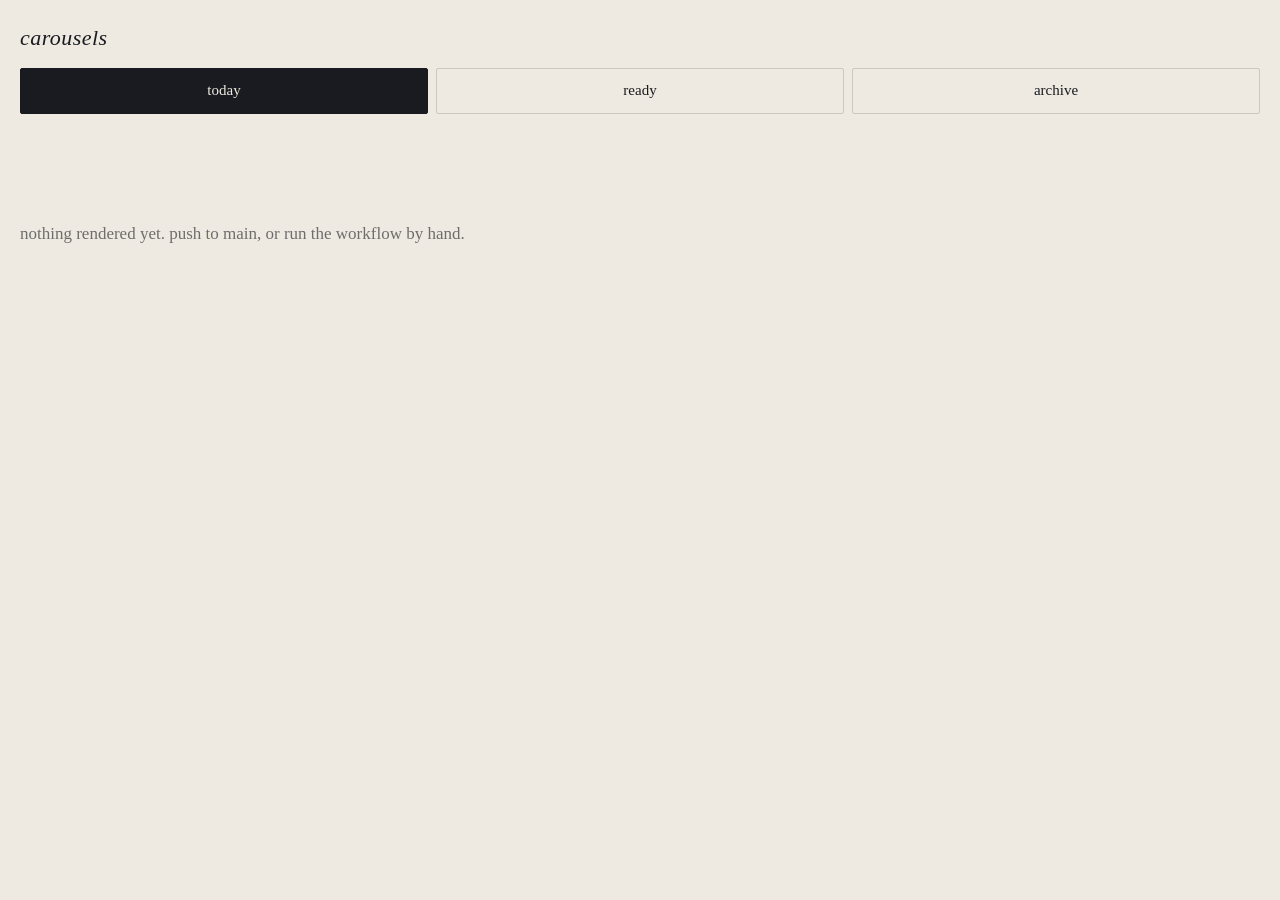
==== site/index.html @ a85d8b2f "Phases 3 to 6: cover bank, tokens, templates, linters, renderer, first essay The bank is collected f" ====
<!doctype html>
<html lang="en">
<head>
<meta charset="utf-8">
<meta name="viewport" content="width=device-width, initial-scale=1, viewport-fit=cover">
<meta name="apple-mobile-web-app-capable" content="yes">
<meta name="theme-color" content="#14161a">
<title>carousels</title>
<link rel="stylesheet" href="style.css">
</head>
<body>

<header>
  <h1>carousels</h1>
  <nav id="tabs">
    <button data-screen="today" class="on">today</button>
    <button data-screen="ready">ready</button>
    <button data-screen="archive">archive</button>
  </nav>
</header>

<main>
  <section id="today" class="screen on"></section>
  <section id="ready" class="screen"></section>
  <section id="archive" class="screen"></section>

  <section id="post" class="screen post">
    <button id="back">back</button>
    <h2 id="post-title"></h2>
    <p id="post-meta"></p>

    <div id="viewer">
      <div id="track"></div>
    </div>
    <p id="counter"></p>

    <div class="actions">
      <a id="download" class="button" download>download all</a>
      <!-- The caption is already in memory when this is tapped. See app.js. -->
      <button id="copy" class="button">copy caption</button>
    </div>
    <pre id="caption"></pre>
  </section>
</main>

<p id="empty" hidden>nothing rendered yet. push to main, or run the workflow by hand.</p>

<script src="app.js"></script>
</body>
</html>
---- site/style.css ----
/* Mobile first, and mobile only in practice: the only device that opens this
   is the phone the carousels are posted from. */

:root {
  --ground: #efeae1;
  --ink: #191b20;
  --rule: rgba(25, 27, 32, 0.16);
}

* { margin: 0; padding: 0; box-sizing: border-box; -webkit-tap-highlight-color: transparent; }

body {
  background: var(--ground);
  color: var(--ink);
  font: 17px/1.45 Georgia, "Times New Roman", serif;
  padding: env(safe-area-inset-top) env(safe-area-inset-right)
           env(safe-area-inset-bottom) env(safe-area-inset-left);
}

header { padding: 22px 20px 10px; }
h1 { font-size: 22px; font-weight: 400; font-style: italic; letter-spacing: 0.02em; }

nav { display: flex; gap: 8px; margin-top: 14px; }
nav button {
  flex: 1; padding: 11px 0; border: 1px solid var(--rule); background: none;
  color: var(--ink); font: inherit; font-size: 15px; border-radius: 2px;
}
nav button.on { background: var(--ink); color: var(--ground); border-color: var(--ink); }

main { padding: 8px 20px 60px; }

.screen { display: none; }
.screen.on { display: block; }

.card { border-top: 1px solid var(--rule); padding: 20px 0; }
.card h3 { font-size: 21px; font-weight: 400; }
.card.big h3 { font-size: 30px; line-height: 1.15; }
.card .meta { font-size: 14px; opacity: 0.65; margin: 6px 0 14px; }
.card.mourning { background: #14161a; color: #c9c6c1; padding: 20px 16px; }

.button {
  display: inline-block; padding: 12px 18px; border: 1px solid var(--rule);
  background: none; color: inherit; font: inherit; font-size: 15px;
  border-radius: 2px; text-decoration: none;
}

.none { opacity: 0.55; padding: 24px 0; }

#back { background: none; border: 0; color: inherit; font: inherit; font-style: italic;
        opacity: 0.7; padding: 6px 0 14px; }

#post-title { font-size: 27px; font-weight: 400; line-height: 1.15; }
#post-meta { font-size: 14px; opacity: 0.65; margin: 6px 0 16px; font-style: italic; }

/* One slide per screen, snapped, sized for a phone. */
#viewer { margin: 0 -20px; }
#track {
  display: flex; overflow-x: auto; scroll-snap-type: x mandatory;
  -webkit-overflow-scrolling: touch; scrollbar-width: none;
}
#track::-webkit-scrollbar { display: none; }
#track img {
  flex: 0 0 100%; width: 100%; height: auto; scroll-snap-align: center;
  display: block;
}

#counter { text-align: center; font-size: 14px; opacity: 0.6; padding: 10px 0 16px; }

.actions { display: flex; gap: 10px; }
.actions .button { flex: 1; text-align: center; }

#caption {
  margin-top: 18px; padding: 16px; border: 1px solid var(--rule);
  white-space: pre-wrap; font: 15px/1.5 Georgia, serif; user-select: text;
  -webkit-user-select: text;
}

#empty { padding: 30px 20px; opacity: 0.6; }

@media (prefers-color-scheme: dark) {
  :root { --ground: #14161a; --ink: #d8d4cd; --rule: rgba(216, 212, 205, 0.2); }
}
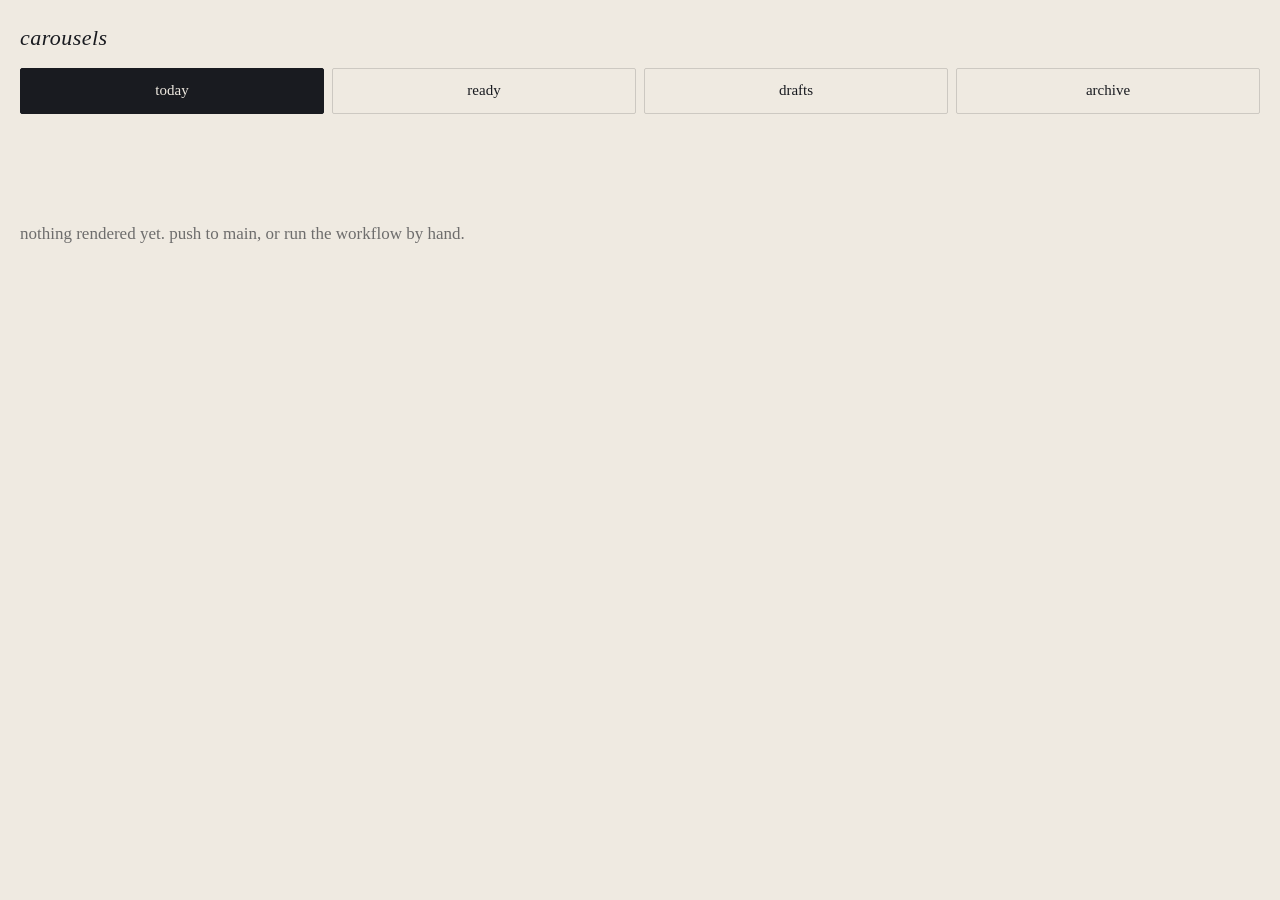
==== commit c8f4f1b7: "Publish the whole review set: a drafts screen, and gap counts on every card The site was only ever s" ====
--- a/site/index.html
+++ b/site/index.html
@@ -15,6 +15,7 @@
   <nav id="tabs">
     <button data-screen="today" class="on">today</button>
     <button data-screen="ready">ready</button>
+    <button data-screen="drafts">drafts</button>
     <button data-screen="archive">archive</button>
   </nav>
 </header>
@@ -22,6 +23,7 @@
 <main>
   <section id="today" class="screen on"></section>
   <section id="ready" class="screen"></section>
+  <section id="drafts" class="screen"></section>
   <section id="archive" class="screen"></section>
 
   <section id="post" class="screen post">
--- a/site/style.css
+++ b/site/style.css
@@ -80,3 +80,10 @@
 @media (prefers-color-scheme: dark) {
   :root { --ground: #14161a; --ink: #d8d4cd; --rule: rgba(216, 212, 205, 0.2); }
 }
+
+/* Drafts carry unfilled facts. Say so where nobody can miss it. */
+.warn {
+  border: 1px solid var(--rule); padding: 14px 16px; margin: 18px 0 4px;
+  font-size: 15px; line-height: 1.4; opacity: 0.85;
+}
+.gap { font-style: italic; }
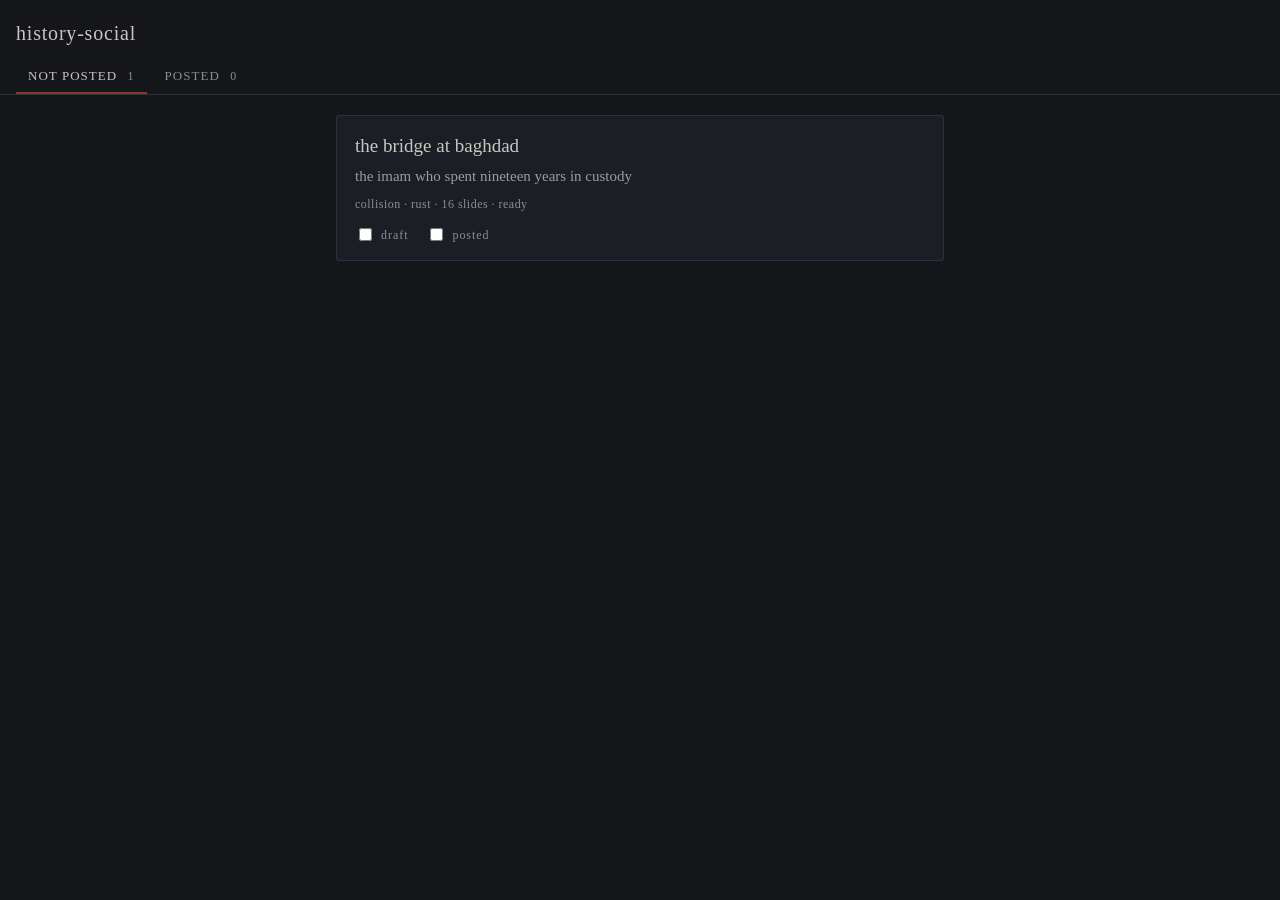
==== commit c6e08938: "Replace the page rule with a locator rule, and port the review site The page rule assumed every sour" ====
--- a/site/index.html
+++ b/site/index.html
@@ -2,50 +2,46 @@
 <html lang="en">
 <head>
 <meta charset="utf-8">
-<meta name="viewport" content="width=device-width, initial-scale=1, viewport-fit=cover">
-<meta name="apple-mobile-web-app-capable" content="yes">
-<meta name="theme-color" content="#14161a">
-<title>carousels</title>
+<meta name="viewport" content="width=device-width, initial-scale=1">
+<meta name="robots" content="noindex, nofollow">
+<title>history-social review</title>
 <link rel="stylesheet" href="style.css">
 </head>
 <body>
 
+<div id="review-banner" class="banner hidden"></div>
+
 <header>
-  <h1>carousels</h1>
-  <nav id="tabs">
-    <button data-screen="today" class="on">today</button>
-    <button data-screen="ready">ready</button>
-    <button data-screen="drafts">drafts</button>
-    <button data-screen="archive">archive</button>
+  <h1>history-social</h1>
+  <nav>
+    <button class="tab active" data-tab="unposted">NOT POSTED <span class="count" id="count-unposted"></span></button>
+    <button class="tab" data-tab="posted">POSTED <span class="count" id="count-posted"></span></button>
   </nav>
 </header>
 
-<main>
-  <section id="today" class="screen on"></section>
-  <section id="ready" class="screen"></section>
-  <section id="drafts" class="screen"></section>
-  <section id="archive" class="screen"></section>
+<main id="unposted" class="panel active"></main>
+<main id="posted" class="panel"></main>
 
-  <section id="post" class="screen post">
-    <button id="back">back</button>
-    <h2 id="post-title"></h2>
-    <p id="post-meta"></p>
-
-    <div id="viewer">
-      <div id="track"></div>
+<div id="post-view" class="post-view hidden">
+  <button id="close-post" aria-label="Close">&times;</button>
+  <div class="viewer-row">
+    <div class="viewer">
+      <img id="viewer-img" alt="">
+      <div class="viewer-count" id="viewer-count"></div>
+      <button id="prev-slide" class="nav-arrow left" aria-label="Previous slide">&#8249;</button>
+      <button id="next-slide" class="nav-arrow right" aria-label="Next slide">&#8250;</button>
     </div>
-    <p id="counter"></p>
-
-    <div class="actions">
-      <a id="download" class="button" download>download all</a>
-      <!-- The caption is already in memory when this is tapped. See app.js. -->
-      <button id="copy" class="button">copy caption</button>
-    </div>
-    <pre id="caption"></pre>
-  </section>
-</main>
-
-<p id="empty" hidden>nothing rendered yet. push to main, or run the workflow by hand.</p>
+    <aside class="caption-panel">
+      <h2>Caption</h2>
+      <pre id="caption-text"></pre>
+    </aside>
+  </div>
+  <div class="kbd-hint">&larr; &rarr; slides &nbsp;&middot;&nbsp; &uarr; &darr; posts &nbsp;&middot;&nbsp; Esc close</div>
+  <div class="post-actions">
+    <a id="download-all" download>DOWNLOAD ALL</a>
+    <button id="copy-caption">COPY CAPTION</button>
+  </div>
+</div>
 
 <script src="app.js"></script>
 </body>
--- a/site/style.css
+++ b/site/style.css
@@ -1,89 +1,264 @@
-/* Mobile first, and mobile only in practice: the only device that opens this
-   is the phone the carousels are posted from. */
+/* history-social review queue.
+ *
+ * Tokens match tokens/tokens.yaml. The night ground and bone ink are the
+ * account's own mourning pair, which is the right register for a surface
+ * whose whole job is looking hard at cards before they go out.
+ *
+ * No preprocessor, no framework, no web fonts. The bundled EB Garamond and
+ * Space Grotesk are baked into the rendered PNGs, not used by this page.
+ */
 
 :root {
-  --ground: #efeae1;
-  --ink: #191b20;
-  --rule: rgba(25, 27, 32, 0.16);
-}
-
-* { margin: 0; padding: 0; box-sizing: border-box; -webkit-tap-highlight-color: transparent; }
+  --ground: #14161A;        /* grounds.night */
+  --text: #C9C6C1;          /* inks.bone */
+  --accent: #8A3A2A;        /* inks.rust */
+  --card-bg: #1B1E24;
+  --edge: #2E333B;
+  --dim: #8A8F96;
+  --overlay: #0E1114;
+}
+
+* { box-sizing: border-box; }
 
 body {
+  margin: 0;
   background: var(--ground);
-  color: var(--ink);
-  font: 17px/1.45 Georgia, "Times New Roman", serif;
-  padding: env(safe-area-inset-top) env(safe-area-inset-right)
-           env(safe-area-inset-bottom) env(safe-area-inset-left);
-}
-
-header { padding: 22px 20px 10px; }
-h1 { font-size: 22px; font-weight: 400; font-style: italic; letter-spacing: 0.02em; }
-
-nav { display: flex; gap: 8px; margin-top: 14px; }
-nav button {
-  flex: 1; padding: 11px 0; border: 1px solid var(--rule); background: none;
-  color: var(--ink); font: inherit; font-size: 15px; border-radius: 2px;
-}
-nav button.on { background: var(--ink); color: var(--ground); border-color: var(--ink); }
-
-main { padding: 8px 20px 60px; }
-
-.screen { display: none; }
-.screen.on { display: block; }
-
-.card { border-top: 1px solid var(--rule); padding: 20px 0; }
-.card h3 { font-size: 21px; font-weight: 400; }
-.card.big h3 { font-size: 30px; line-height: 1.15; }
-.card .meta { font-size: 14px; opacity: 0.65; margin: 6px 0 14px; }
-.card.mourning { background: #14161a; color: #c9c6c1; padding: 20px 16px; }
-
-.button {
-  display: inline-block; padding: 12px 18px; border: 1px solid var(--rule);
-  background: none; color: inherit; font: inherit; font-size: 15px;
-  border-radius: 2px; text-decoration: none;
-}
-
-.none { opacity: 0.55; padding: 24px 0; }
-
-#back { background: none; border: 0; color: inherit; font: inherit; font-style: italic;
-        opacity: 0.7; padding: 6px 0 14px; }
-
-#post-title { font-size: 27px; font-weight: 400; line-height: 1.15; }
-#post-meta { font-size: 14px; opacity: 0.65; margin: 6px 0 16px; font-style: italic; }
-
-/* One slide per screen, snapped, sized for a phone. */
-#viewer { margin: 0 -20px; }
-#track {
-  display: flex; overflow-x: auto; scroll-snap-type: x mandatory;
-  -webkit-overflow-scrolling: touch; scrollbar-width: none;
-}
-#track::-webkit-scrollbar { display: none; }
-#track img {
-  flex: 0 0 100%; width: 100%; height: auto; scroll-snap-align: center;
-  display: block;
-}
-
-#counter { text-align: center; font-size: 14px; opacity: 0.6; padding: 10px 0 16px; }
-
-.actions { display: flex; gap: 10px; }
-.actions .button { flex: 1; text-align: center; }
-
-#caption {
-  margin-top: 18px; padding: 16px; border: 1px solid var(--rule);
-  white-space: pre-wrap; font: 15px/1.5 Georgia, serif; user-select: text;
-  -webkit-user-select: text;
-}
-
-#empty { padding: 30px 20px; opacity: 0.6; }
-
-@media (prefers-color-scheme: dark) {
-  :root { --ground: #14161a; --ink: #d8d4cd; --rule: rgba(216, 212, 205, 0.2); }
-}
-
-/* Drafts carry unfilled facts. Say so where nobody can miss it. */
-.warn {
-  border: 1px solid var(--rule); padding: 14px 16px; margin: 18px 0 4px;
-  font-size: 15px; line-height: 1.4; opacity: 0.85;
-}
-.gap { font-style: italic; }
+  color: var(--text);
+  font-family: Georgia, "Times New Roman", serif;
+  font-size: 16px;
+  line-height: 1.5;
+}
+
+.hidden { display: none !important; }
+
+.banner {
+  background: var(--accent);
+  color: #F4F2ED;
+  padding: 10px 16px;
+  font-size: 14px;
+  text-align: center;
+}
+
+/* ------------------------------------------------------------------ header */
+
+header {
+  position: sticky;
+  top: 0;
+  z-index: 5;
+  background: var(--ground);
+  border-bottom: 1px solid var(--edge);
+  padding: 18px 16px 0;
+}
+
+header h1 {
+  margin: 0 0 12px;
+  font-size: 20px;
+  font-weight: normal;
+  letter-spacing: 0.04em;
+}
+
+nav { display: flex; gap: 6px; }
+
+.tab {
+  background: none;
+  border: 0;
+  border-bottom: 2px solid transparent;
+  color: var(--dim);
+  font-family: inherit;
+  font-size: 13px;
+  letter-spacing: 0.08em;
+  padding: 8px 12px;
+  cursor: pointer;
+}
+
+.tab.active {
+  color: var(--text);
+  border-bottom-color: var(--accent);
+}
+
+.count {
+  display: inline-block;
+  margin-left: 6px;
+  color: var(--dim);
+  font-size: 12px;
+}
+
+/* ------------------------------------------------------------------- cards */
+
+.panel { display: none; max-width: 640px; margin: 0 auto; padding: 20px 16px 64px; }
+.panel.active { display: block; }
+
+.card {
+  background: var(--card-bg);
+  border: 1px solid var(--edge);
+  border-radius: 3px;
+  padding: 16px 18px;
+  margin-bottom: 12px;
+  cursor: pointer;
+}
+
+.card:hover { border-color: var(--dim); }
+
+/* A draft is not a third section. It stays in NOT POSTED, marked with a rule. */
+.card.is-draft { border-left: 3px solid var(--accent); }
+
+.card .imam { font-size: 19px; margin-bottom: 4px; }
+
+.card .label {
+  color: var(--text);
+  opacity: 0.75;
+  font-size: 15px;
+  margin-bottom: 8px;
+}
+
+.card .meta {
+  color: var(--dim);
+  font-size: 12px;
+  letter-spacing: 0.04em;
+  margin-bottom: 12px;
+}
+
+.flags { display: flex; gap: 18px; }
+.flag-pair { display: inline-flex; align-items: center; gap: 6px; }
+.flag-box { accent-color: var(--accent); cursor: pointer; }
+
+.flag {
+  color: var(--dim);
+  font-size: 12px;
+  letter-spacing: 0.08em;
+  cursor: pointer;
+}
+
+.empty { color: var(--dim); padding: 40px 0; text-align: center; }
+
+/* ------------------------------------------------------------------ viewer */
+
+.post-view {
+  position: fixed;
+  inset: 0;
+  z-index: 10;
+  /* Must stay opaque. At partial alpha the queue behind bleeds through and
+     the caption becomes unreadable. */
+  background: var(--overlay);
+  padding: 20px;
+  overflow-y: auto;
+}
+
+#close-post {
+  position: absolute;
+  top: 14px;
+  right: 18px;
+  background: none;
+  border: 0;
+  color: var(--text);
+  font-size: 30px;
+  line-height: 1;
+  cursor: pointer;
+}
+
+.viewer-row {
+  display: flex;
+  gap: 24px;
+  max-width: 1200px;
+  margin: 0 auto;
+  align-items: flex-start;
+}
+
+.viewer { position: relative; flex: 1 1 55%; }
+.viewer img { width: 100%; height: auto; display: block; border: 1px solid var(--edge); }
+
+.viewer-count {
+  position: absolute;
+  top: 10px;
+  right: 10px;
+  background: rgba(14, 17, 20, 0.8);
+  color: var(--text);
+  font-size: 12px;
+  padding: 3px 8px;
+  border-radius: 2px;
+}
+
+.nav-arrow {
+  position: absolute;
+  top: 50%;
+  transform: translateY(-50%);
+  background: rgba(14, 17, 20, 0.75);
+  border: 0;
+  color: var(--text);
+  font-size: 28px;
+  line-height: 1;
+  padding: 10px 14px;
+  cursor: pointer;
+}
+
+.nav-arrow.left { left: 6px; }
+.nav-arrow.right { right: 6px; }
+
+.caption-panel {
+  flex: 1 1 45%;
+  max-width: 520px;
+  max-height: 80vh;
+  overflow-y: auto;
+}
+
+/* Clears #close-post. */
+.caption-panel h2 {
+  margin: 0 0 10px;
+  padding-right: 40px;
+  font-size: 13px;
+  font-weight: normal;
+  letter-spacing: 0.1em;
+  color: var(--dim);
+}
+
+#caption-text {
+  margin: 0;
+  font-family: inherit;
+  font-size: 15px;
+  /* The caption's own line breaks are exactly what gets pasted, while long
+     lines still wrap. */
+  white-space: pre-wrap;
+  overflow-wrap: anywhere;
+}
+
+.kbd-hint {
+  max-width: 1200px;
+  margin: 14px auto 0;
+  color: var(--dim);
+  font-size: 12px;
+}
+
+.post-actions {
+  display: flex;
+  gap: 12px;
+  max-width: 1200px;
+  margin: 16px auto 0;
+}
+
+#download-all, #copy-caption {
+  background: none;
+  border: 1px solid var(--edge);
+  color: var(--text);
+  font-family: inherit;
+  font-size: 12px;
+  letter-spacing: 0.1em;
+  padding: 10px 16px;
+  text-decoration: none;
+  cursor: pointer;
+}
+
+#download-all:hover, #copy-caption:hover { border-color: var(--accent); }
+
+/* -------------------------------------------------------------- breakpoints */
+
+/* Side by side below this leaves both columns too narrow to read. */
+@media (max-width: 900px) {
+  .viewer-row { flex-direction: column; }
+  .viewer, .caption-panel { flex: 1 1 auto; max-width: none; width: 100%; }
+  .caption-panel { max-height: none; }
+}
+
+/* Touch devices have no arrow keys. */
+@media (hover: none) and (pointer: coarse) {
+  .kbd-hint { display: none; }
+}
